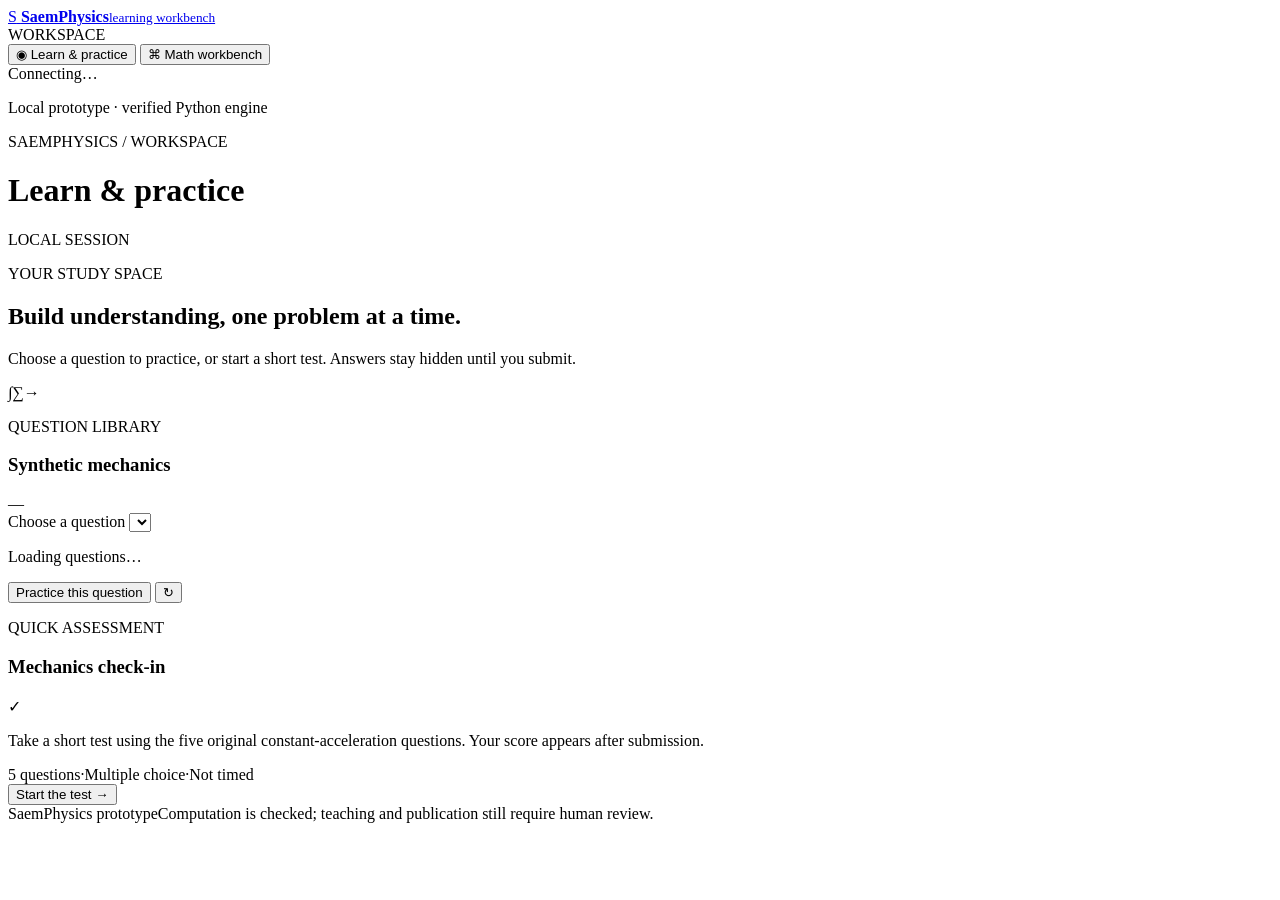
==== web/index.html @ e51821ab "Build local visual learning workbench Co-authored-by: Copilot <223556219+Copilot@users.noreply.githu" ====
<!doctype html>
<html lang="en">
  <head>
    <meta charset="utf-8">
    <meta name="viewport" content="width=device-width, initial-scale=1">
    <meta name="theme-color" content="#10141b">
    <title>SaemPhysics Workbench</title>
    <link rel="stylesheet" href="/assets/app.css">
    <script src="/assets/app.js" defer></script>
  </head>
  <body>
    <div class="app-shell">
      <aside class="sidebar">
        <a class="brand" href="/" aria-label="SaemPhysics Workbench home">
          <span class="brand-mark" aria-hidden="true">S</span>
          <span><strong>SaemPhysics</strong><small>learning workbench</small></span>
        </a>
        <div class="workspace-label">WORKSPACE</div>
        <nav class="primary-nav" aria-label="Workbench">
          <button class="nav-link active" type="button" data-view="learn">
            <span aria-hidden="true">◉</span> Learn & practice
          </button>
          <button class="nav-link" type="button" data-view="solve">
            <span aria-hidden="true">⌘</span> Math workbench
          </button>
        </nav>
        <div class="sidebar-bottom">
          <div class="status-line"><span class="status-dot"></span><span id="connection-status">Connecting…</span></div>
          <p>Local prototype · verified Python engine</p>
        </div>
      </aside>

      <main class="main-content">
        <header class="topbar">
          <div>
            <p class="eyebrow">SAEMPHYSICS / WORKSPACE</p>
            <h1 id="page-title">Learn & practice</h1>
          </div>
          <div class="topbar-right"><span class="local-badge">LOCAL SESSION</span></div>
        </header>

        <div id="notice" class="notice" role="status" aria-live="polite" hidden></div>

        <section id="learn-view" class="view-panel">
          <div class="welcome-row">
            <div>
              <p class="eyebrow accent-text">YOUR STUDY SPACE</p>
              <h2>Build understanding, one problem at a time.</h2>
              <p class="muted">Choose a question to practice, or start a short test. Answers stay hidden until you submit.</p>
            </div>
            <div class="welcome-icon" aria-hidden="true"><span>∫</span><span>∑</span><span>→</span></div>
          </div>

          <div class="content-grid">
            <section class="panel question-panel" aria-labelledby="question-heading">
              <div class="panel-heading">
                <div><p class="eyebrow">QUESTION LIBRARY</p><h3 id="question-heading">Synthetic mechanics</h3></div>
                <span id="question-count" class="count-badge">—</span>
              </div>
              <label class="sr-only" for="question-select">Choose a question</label>
              <select id="question-select"></select>
              <div id="question-preview" class="question-preview">
                <p class="muted">Loading questions…</p>
              </div>
              <div class="button-row">
                <button id="practice-button" class="button button-primary" type="button">Practice this question</button>
                <button id="refresh-button" class="button button-quiet" type="button" aria-label="Reload question list">↻</button>
              </div>
            </section>

            <section class="panel test-panel" aria-labelledby="test-heading">
              <div class="panel-heading">
                <div><p class="eyebrow">QUICK ASSESSMENT</p><h3 id="test-heading">Mechanics check-in</h3></div>
                <span class="test-icon" aria-hidden="true">✓</span>
              </div>
              <p class="muted">Take a short test using the five original constant-acceleration questions. Your score appears after submission.</p>
              <div class="test-meta"><span>5 questions</span><span>·</span><span>Multiple choice</span><span>·</span><span>Not timed</span></div>
              <button id="start-test-button" class="button button-secondary" type="button">Start the test <span aria-hidden="true">→</span></button>
            </section>
          </div>

          <section id="interaction-result" class="panel result-panel" aria-live="polite" hidden></section>
        </section>

        <section id="solve-view" class="view-panel" hidden>
          <div class="welcome-row compact">
            <div>
              <p class="eyebrow accent-text">EXACT MATH ENGINE</p>
              <h2>Explore a calculation.</h2>
              <p class="muted">Requests pass through the compiler, Python backend, and configured verification checks.</p>
            </div>
            <div class="engine-pill"><span class="status-dot"></span> Python symbolic backend</div>
          </div>
          <div class="content-grid solve-grid">
            <section class="panel solver-panel">
              <div class="panel-heading"><div><p class="eyebrow">INPUT</p><h3>Choose an operation</h3></div></div>
              <label class="field-label" for="operation-select">Operation</label>
              <select id="operation-select">
                <option value="solve_constant_acceleration">Constant acceleration</option>
                <option value="differentiate">Differentiate an expression</option>
                <option value="definite_integral">Definite integral</option>
                <option value="solve_linear_system">Exact linear system</option>
              </select>
              <div id="operation-fields"></div>
              <button id="solve-button" class="button button-primary full-button" type="button">Run & verify <span aria-hidden="true">→</span></button>
              <p class="fine-print">Exact input only. Unsupported input is rejected rather than approximated silently.</p>
            </section>
            <section id="solve-result" class="panel solve-result-panel" aria-live="polite">
              <div class="empty-state"><div class="empty-symbol" aria-hidden="true">ƒ(x)</div><h3>Results appear here</h3><p class="muted">Run a calculation to see its exact result, checks, and execution trace.</p></div>
            </section>
          </div>
        </section>

        <footer class="page-footer">
          <span>SaemPhysics prototype</span><span>Computation is checked; teaching and publication still require human review.</span>
        </footer>
      </main>
    </div>
  </body>
</html>
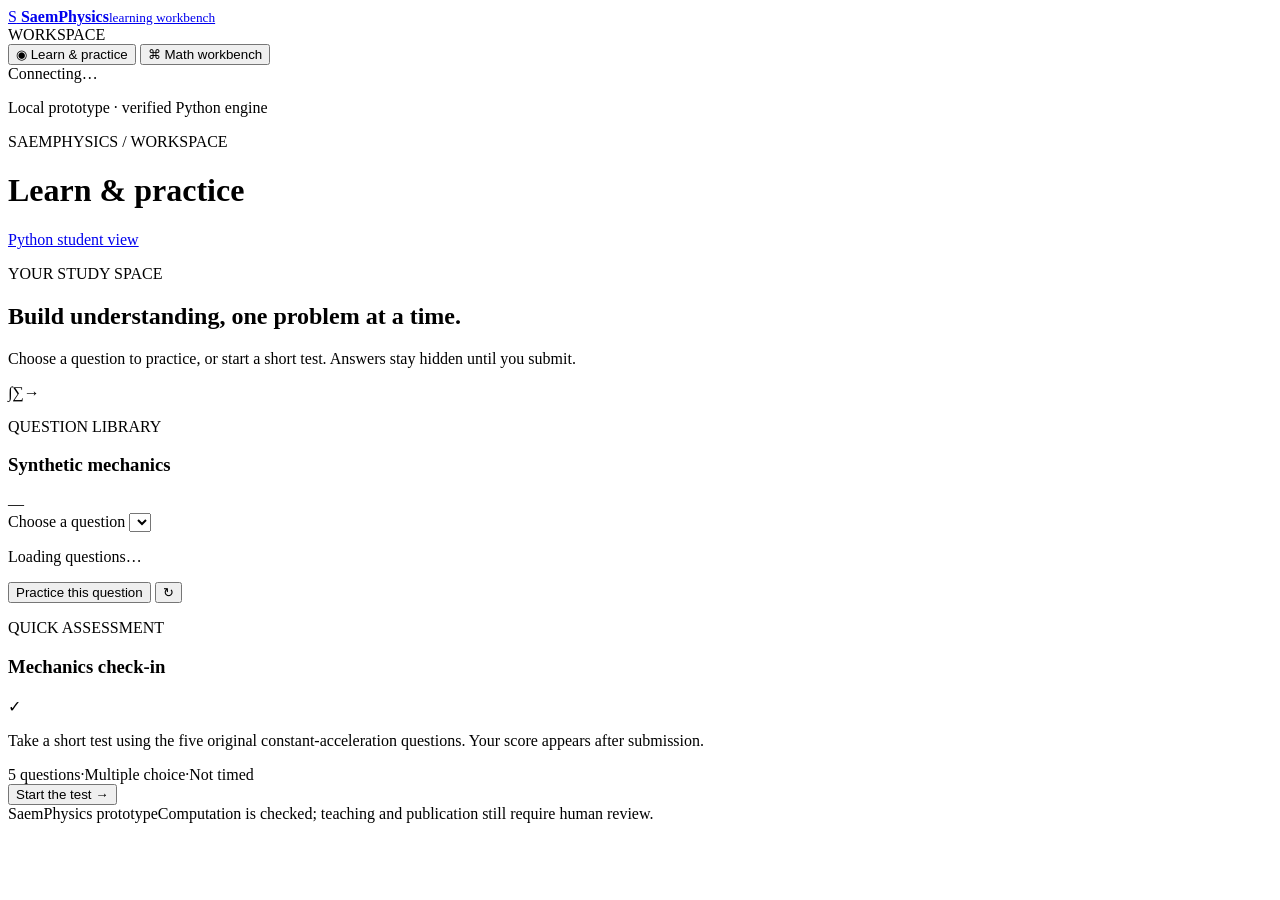
==== commit d65efc8a: "Add unified student interface and engine contract Co-authored-by: Copilot <223556219+Copilot@users.n" ====
--- a/web/index.html
+++ b/web/index.html
@@ -36,7 +36,9 @@
             <p class="eyebrow">SAEMPHYSICS / WORKSPACE</p>
             <h1 id="page-title">Learn & practice</h1>
           </div>
-          <div class="topbar-right"><span class="local-badge">LOCAL SESSION</span></div>
+          <div class="topbar-right">
+            <a class="local-badge" href="/student">Python student view</a>
+          </div>
         </header>
 
         <div id="notice" class="notice" role="status" aria-live="polite" hidden></div>
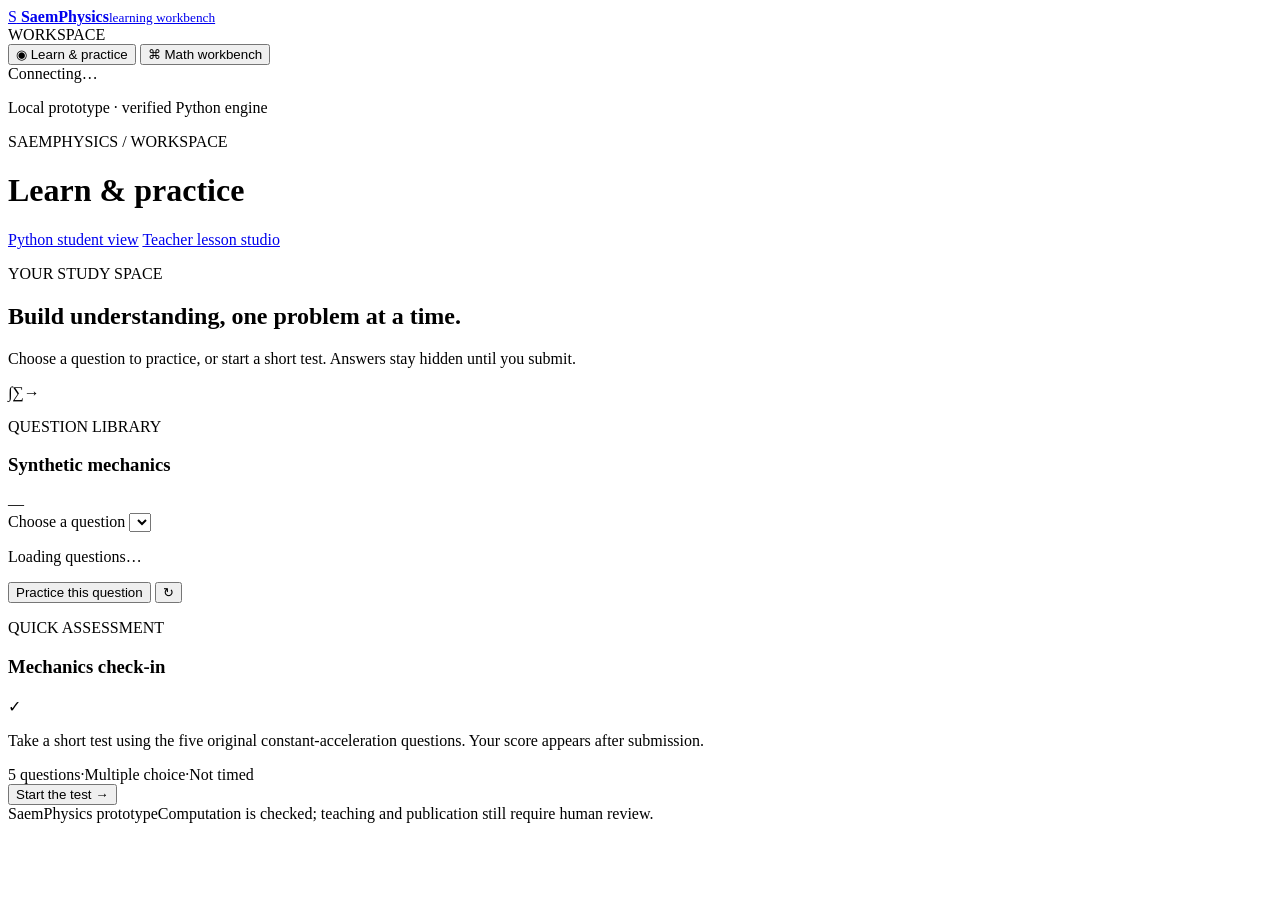
==== commit 49d79610: "Add teacher lesson drafting studio Co-authored-by: Copilot <223556219+Copilot@users.noreply.github.c" ====
--- a/web/index.html
+++ b/web/index.html
@@ -38,6 +38,7 @@
           </div>
           <div class="topbar-right">
             <a class="local-badge" href="/student">Python student view</a>
+            <a class="local-badge" href="/teacher">Teacher lesson studio</a>
           </div>
         </header>
 
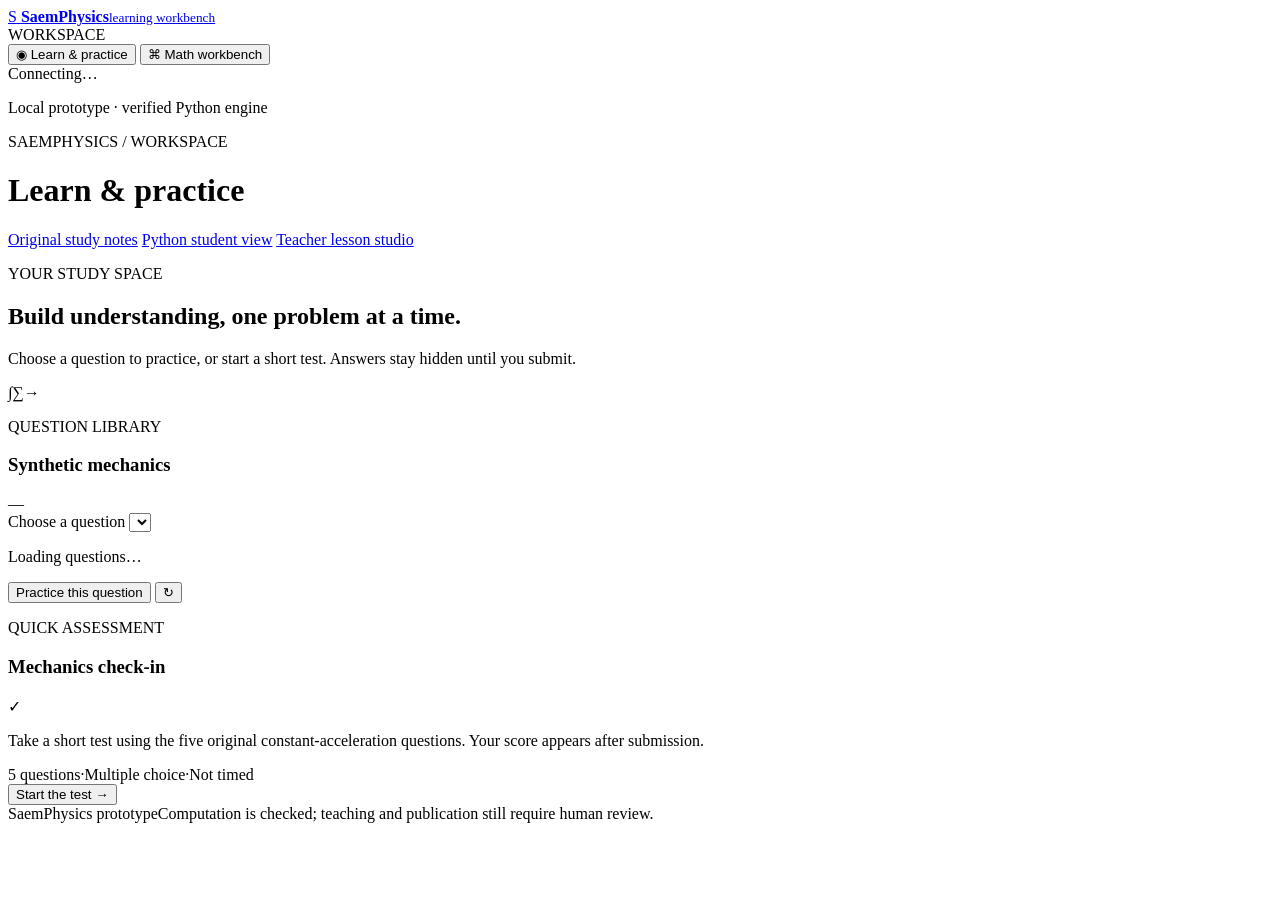
==== commit 8f6e31fb: "Add student study resources and checkout preview Co-authored-by: Copilot <223556219+Copilot@users.no" ====
--- a/web/index.html
+++ b/web/index.html
@@ -37,6 +37,7 @@
             <h1 id="page-title">Learn & practice</h1>
           </div>
           <div class="topbar-right">
+            <a class="local-badge" href="/products">Original study notes</a>
             <a class="local-badge" href="/student">Python student view</a>
             <a class="local-badge" href="/teacher">Teacher lesson studio</a>
           </div>
